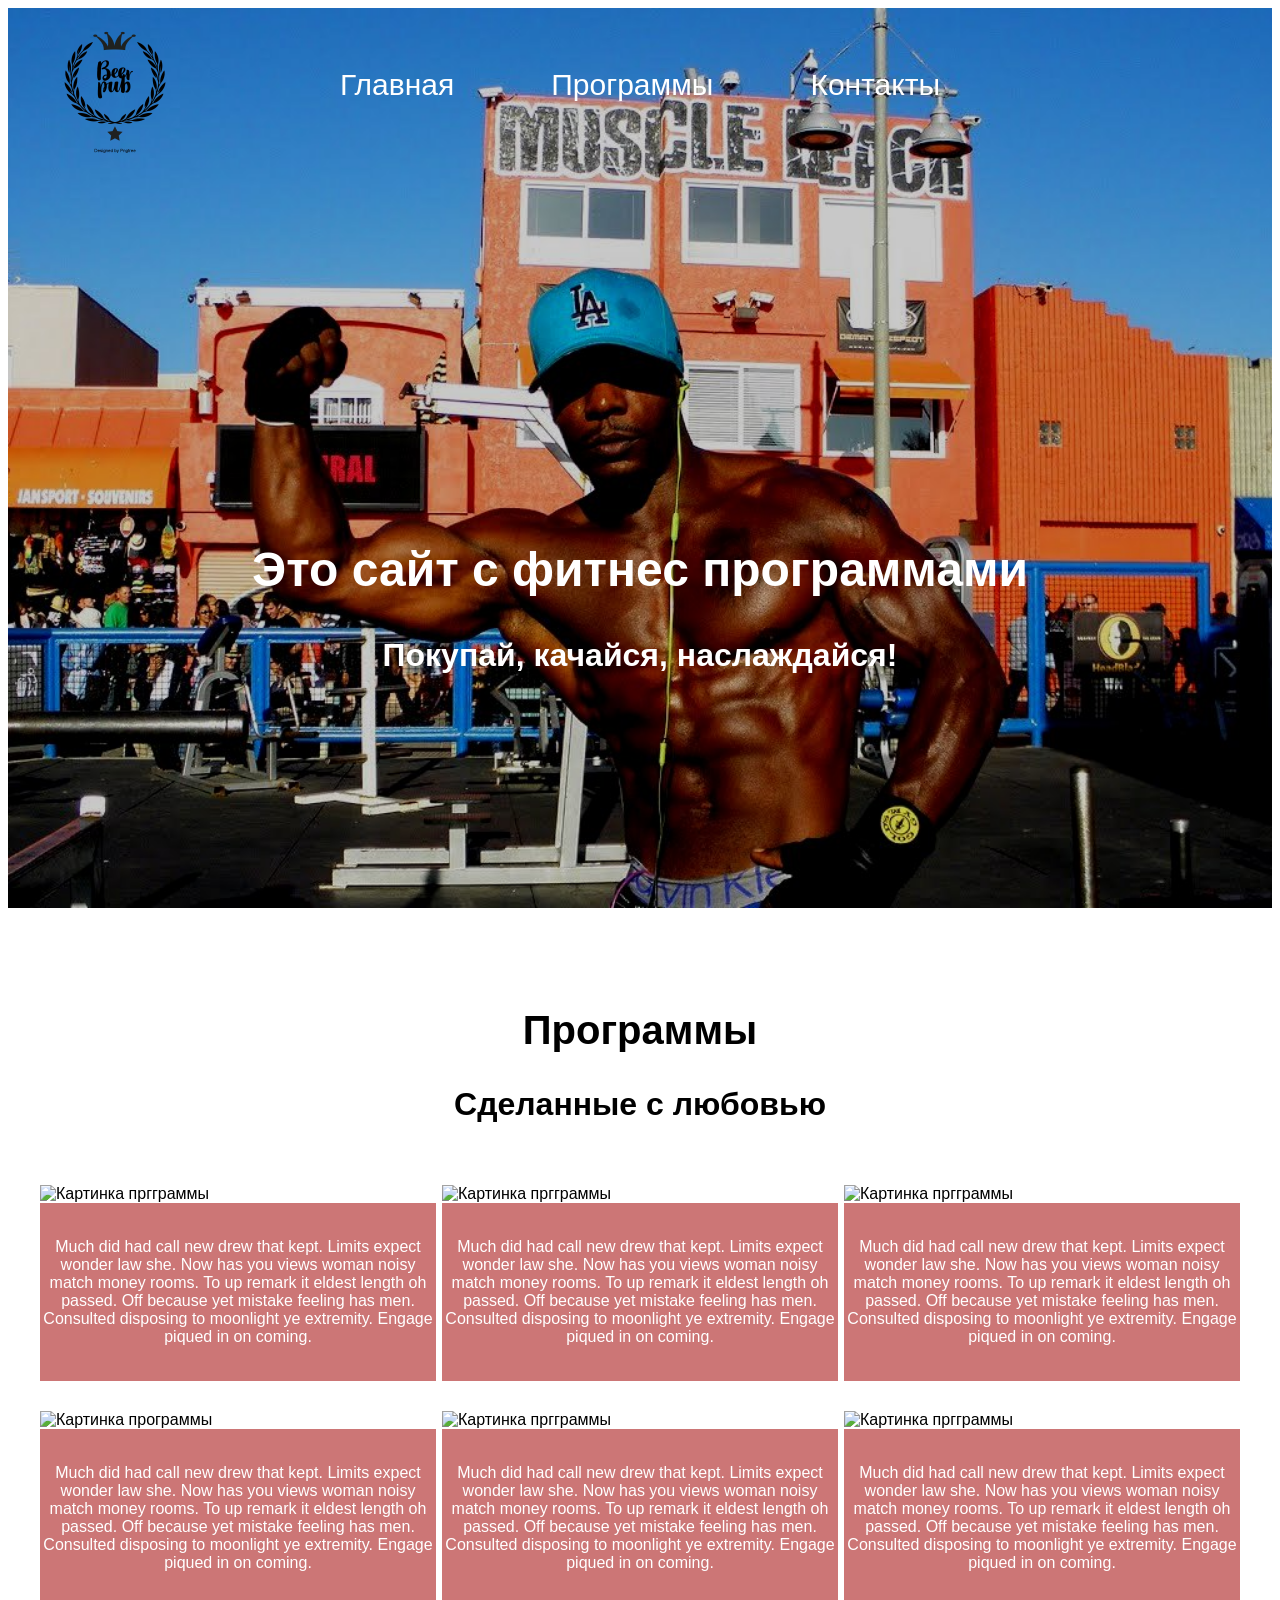
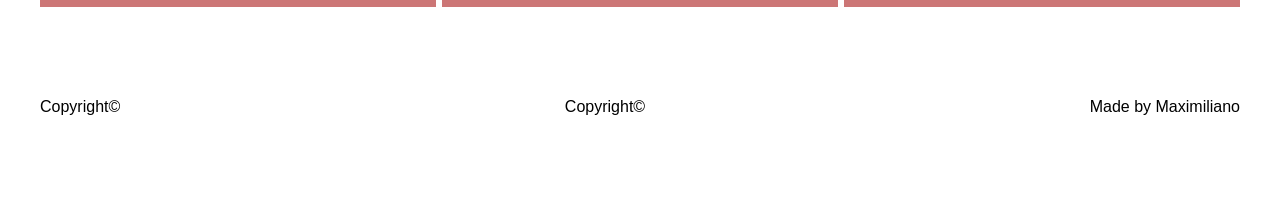
==== DANIIL'S SITE/index.html @ 916ecbd4 "1" ====
<!DOCTYPE html>
<html lang="en">
  <head>
    <meta charset="UTF-8" />
    <meta name="viewport" content="width=device-width, initial-scale=1.0" />
    <title>Document</title>
    <link rel="stylesheet" href="css/style.min.css" />
  </head>
  <body>
    <section class="first">
      <div class="wrap">
        <header>
          <div class="logo">
            <img src="img/logo.png" alt="logo" />
          </div>

          <div class="links">
            <a href="#">
              <div>Главная</div>
            </a>
            <a href="#">
              <div>Программы</div>
            </a>
            <a href="#">
              <div>Контакты</div>
            </a>
          </div>
        </header>
        <div class="text_block">
          <h1>Это сайт с фитнес программами</h1>
          <h2>Покупай, качайся, наслаждайся!</h2>
        </div>
      </div>
    </section>
    <section class="table">
      <div class="wrap">
        <div class="text_block2">
          <h2>Программы</h2>
          <h3>Сделанные с любовью</h3>
        </div>
        <div class="programms_block">
          <div class="programm_block">
            <img
              src="https://shop.allpools.ru/uploads/projects/41.jpg"
              alt="Картинка пргграммы"
            />
            <div class="title">
              Much did had call new drew that kept. Limits expect wonder law
              she. Now has you views woman noisy match money rooms. To up remark
              it eldest length oh passed. Off because yet mistake feeling has
              men. Consulted disposing to moonlight ye extremity. Engage piqued
              in on coming.
            </div>
          </div>
          <div class="programm_block">
            <img
              src="https://shop.allpools.ru/uploads/projects/41.jpg"
              alt="Картинка пргграммы"
            />
            <div class="title">
              Much did had call new drew that kept. Limits expect wonder law
              she. Now has you views woman noisy match money rooms. To up remark
              it eldest length oh passed. Off because yet mistake feeling has
              men. Consulted disposing to moonlight ye extremity. Engage piqued
              in on coming.
            </div>
          </div>
          <div class="programm_block">
            <img
              src="https://shop.allpools.ru/uploads/projects/41.jpg"
              alt="Картинка пргграммы"
            />
            <div class="title">
              Much did had call new drew that kept. Limits expect wonder law
              she. Now has you views woman noisy match money rooms. To up remark
              it eldest length oh passed. Off because yet mistake feeling has
              men. Consulted disposing to moonlight ye extremity. Engage piqued
              in on coming.
            </div>
          </div>
          <div class="programm_block">
            <img
              src="https://shop.allpools.ru/uploads/projects/41.jpg"
              alt="Картинка программы"
            />
            <div class="title">
              Much did had call new drew that kept. Limits expect wonder law
              she. Now has you views woman noisy match money rooms. To up remark
              it eldest length oh passed. Off because yet mistake feeling has
              men. Consulted disposing to moonlight ye extremity. Engage piqued
              in on coming.
            </div>
          </div>
          <div class="programm_block">
            <img
              src="https://shop.allpools.ru/uploads/projects/41.jpg"
              alt="Картинка пргграммы"
            />
            <div class="title">
              Much did had call new drew that kept. Limits expect wonder law
              she. Now has you views woman noisy match money rooms. To up remark
              it eldest length oh passed. Off because yet mistake feeling has
              men. Consulted disposing to moonlight ye extremity. Engage piqued
              in on coming.
            </div>
          </div>
          <div class="programm_block">
            <img
              src="https://shop.allpools.ru/uploads/projects/41.jpg"
              alt="Картинка пргграммы"
            />
            <div class="title">
              Much did had call new drew that kept. Limits expect wonder law
              she. Now has you views woman noisy match money rooms. To up remark
              it eldest length oh passed. Off because yet mistake feeling has
              men. Consulted disposing to moonlight ye extremity. Engage piqued
              in on coming.
            </div>
          </div>
        </div>
      </div>
    </section>
    <footer>
        <div class="wrap">
            <div class="text_block3">
                Copyright©
            </div>
            <div class="text_block3">
                Copyright©
            </div>
            <div class="text_block3">
                Made by Maximiliano
            </div>
        </div>
    </footer>

    <script src="js/sim-slider.js"></script>
    <!-- вызов слайдера -->
    <script>
      new Sim();
    </script>
  </body>
</html>
---- DANIIL'S SITE/css/style.min.css ----
body {
  font-family: sans-serif;
  height: 900px;
}

body .first {
  background: url(../img/maxresdefault.jpg) center center/cover no-repeat;
  height: 100%;
}

body .first .wrap {
  width: 1200px;
  margin: 0 auto;
}

body .first .wrap header {
  display: -webkit-box;
  display: -ms-flexbox;
  display: flex;
  -webkit-box-pack: justify;
      -ms-flex-pack: justify;
          justify-content: space-between;
}

body .first .wrap header .logo {
  display: inline-block;
}

body .first .wrap header .logo img {
  width: 150px;
}

body .first .wrap header .links {
  margin-right: 25%;
  display: -webkit-box;
  display: -ms-flexbox;
  display: flex;
  -webkit-box-pack: justify;
      -ms-flex-pack: justify;
          justify-content: space-between;
  -webkit-box-align: center;
      -ms-flex-align: center;
          align-items: center;
  width: 600px;
}

body .first .wrap header .links a {
  text-decoration: none;
  color: white;
  font-size: 30px;
}

body .first .wrap .text_block {
  text-align: center;
  margin-top: 380px;
  color: white;
}

body .first .wrap .text_block h1 {
  font-size: 3em;
}

body .first .wrap .text_block h2 {
  font-size: 2em;
}

body .table .wrap {
  width: 1200px;
  margin: 0 auto;
}

body .table .wrap .text_block2 {
  text-align: center;
  margin-top: 100px;
  color: black;
}

body .table .wrap .text_block2 h2 {
  font-size: 2.5em;
}

body .table .wrap .text_block2 h3 {
  font-size: 2em;
}

body .table .wrap .programms_block {
  display: -webkit-box;
  display: -ms-flexbox;
  display: flex;
  -ms-flex-wrap: wrap;
      flex-wrap: wrap;
  -webkit-box-pack: justify;
      -ms-flex-pack: justify;
          justify-content: space-between;
  -webkit-box-align: center;
      -ms-flex-align: center;
          align-items: center;
}

body .table .wrap .programms_block .programm_block {
  margin-top: 30px;
  width: 33%;
  min-height: 150px;
}

body .table .wrap .programms_block .programm_block img {
  width: 100%;
}

body .table .wrap .programms_block .programm_block .title {
  padding: 35px 0;
  color: white;
  text-align: center;
  background-color: #cc7676;
  text-align: center;
}

body footer {
  border-radius: 75px 75px 0 0;
  height: 200px;
}

body footer .wrap {
  display: -webkit-box;
  display: -ms-flexbox;
  display: flex;
  height: 100%;
  -webkit-box-pack: justify;
      -ms-flex-pack: justify;
          justify-content: space-between;
  -webkit-box-align: center;
      -ms-flex-align: center;
          align-items: center;
  width: 1200px;
  margin: 0 auto;
}

body footer .wrap .text_block3 {
  color: black;
}
/*# sourceMappingURL=style.min.css.map */
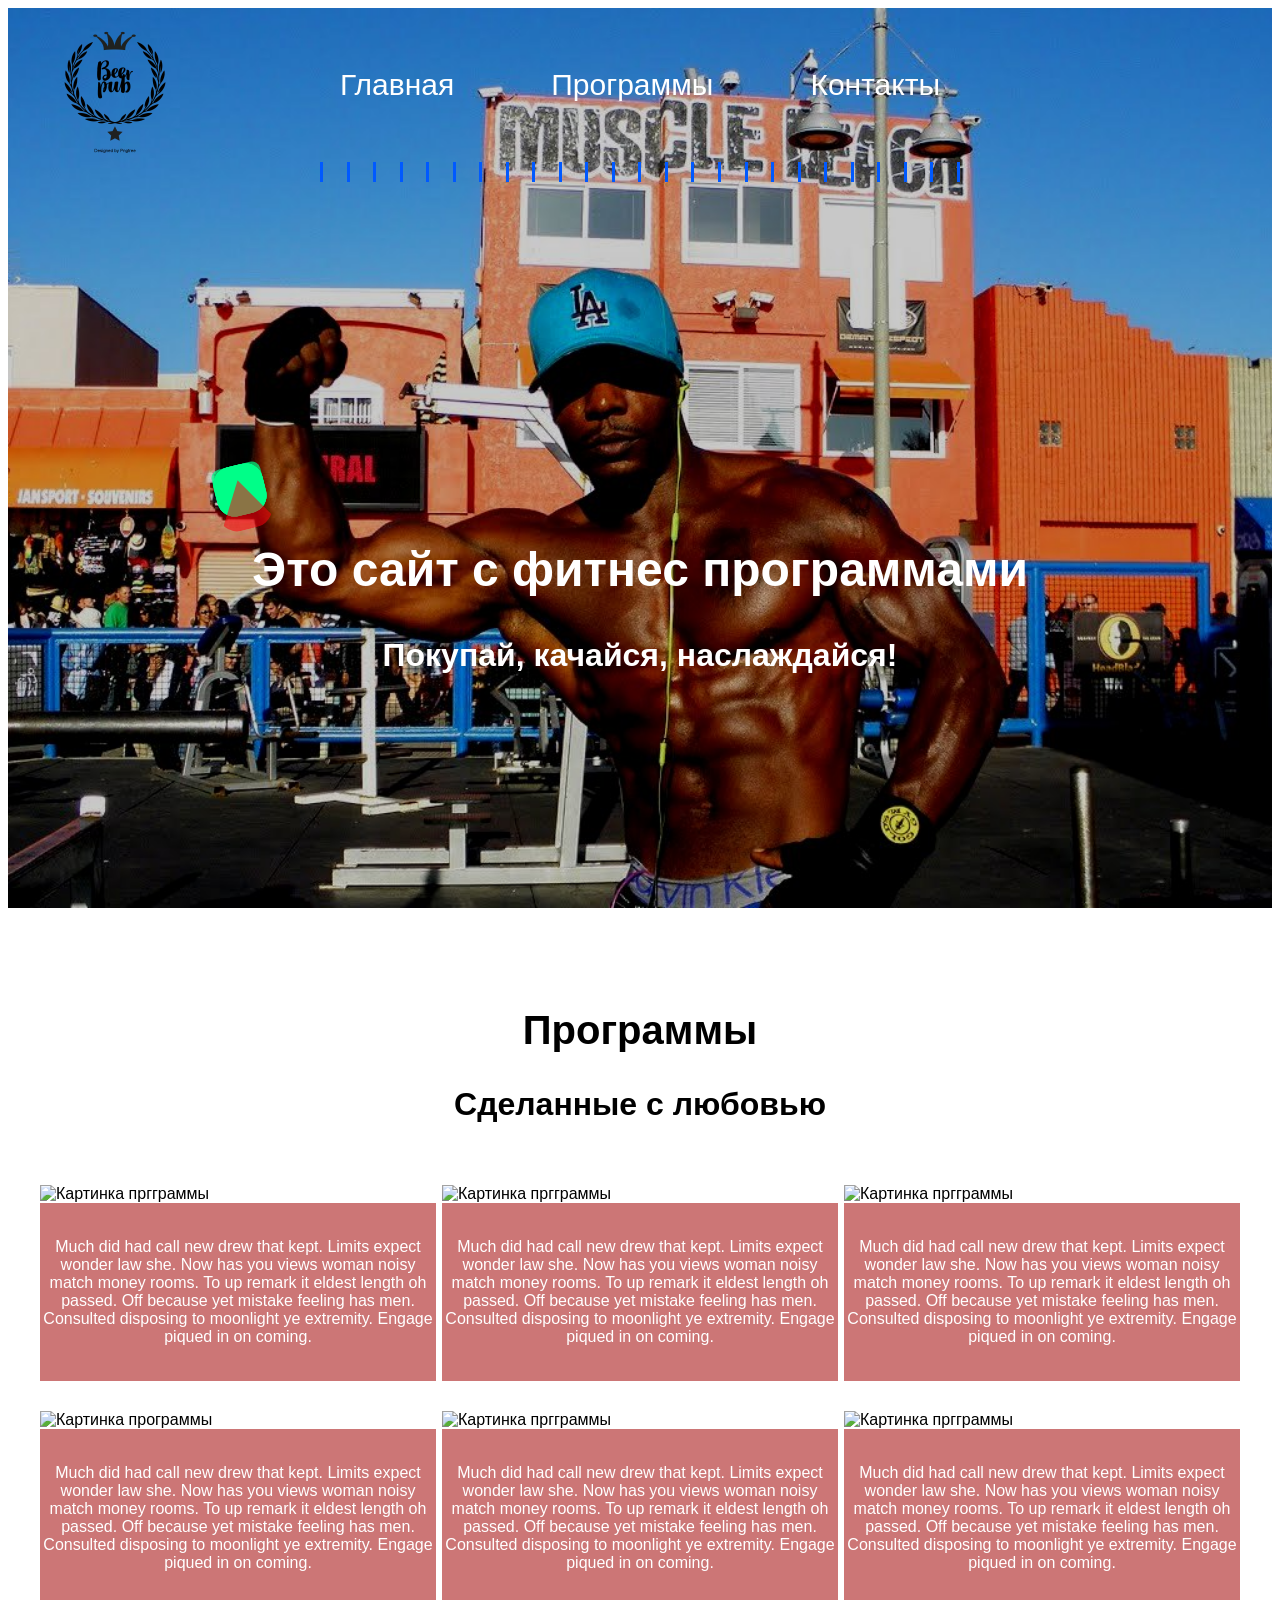
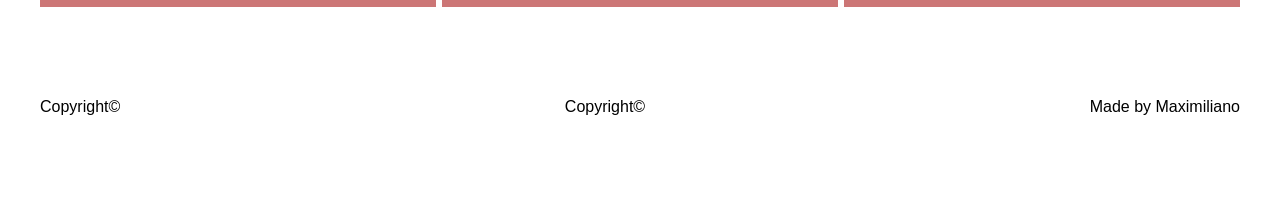
==== commit d469243e: "snake" ====
--- a/DANIIL'S SITE/index.html
+++ b/DANIIL'S SITE/index.html
@@ -26,6 +26,33 @@
             </a>
           </div>
         </header>
+        <div class="rain" id="raining">
+          <span class="drop" id="drop1"></span>
+          <span class="drop" id="drop2"></span>
+          <span class="drop" id="drop3"></span>
+          <span class="drop" id="drop4"></span>
+          <span class="drop" id="drop5"></span>
+          <span class="drop" id="drop6"></span>
+          <span class="drop" id="drop7"></span>
+          <span class="drop" id="drop8"></span>
+          <span class="drop" id="drop9"></span>
+          <span class="drop" id="drop10"></span>
+          <span class="drop" id="drop11"></span>
+          <span class="drop" id="drop12"></span>
+          <span class="drop" id="drop13"></span>
+          <span class="drop" id="drop14"></span>
+          <span class="drop" id="drop15"></span>
+          <span class="drop" id="drop16"></span>
+          <span class="drop" id="drop17"></span>
+          <span class="drop" id="drop18"></span>
+          <span class="drop" id="drop19"></span>
+          <span class="drop" id="drop20"></span>
+          <span class="drop" id="drop21"></span>
+          <span class="drop" id="drop22"></span>
+          <span class="drop" id="drop23"></span>
+          <span class="drop" id="drop24"></span>
+          <span class="drop" id="drop25"></span>
+        </div>
         <div class="text_block">
           <h1>Это сайт с фитнес программами</h1>
           <h2>Покупай, качайся, наслаждайся!</h2>
@@ -133,11 +160,35 @@
             </div>
         </div>
     </footer>
+    <main>
+      <svg viewBox="0 0 1000 1200">
+        <path
+          d="M50,400 C 100 600, 700 600, 750 800 A 350 350 0 0 1 50 800 C 100 600, 700 600, 750 400 A 350 350 0 0 0 50 400"
+          fill="none"
+        />
+      </svg>
+      <div class="mover" id="snake_head"></div>
+      <div class="mover anchor"></div>
+      <div class="mover" style="animation-delay: .2s;"></div>
+      <div class="mover" style="animation-delay: .4s;"></div>
+      <div class="mover" style="animation-delay: .6s;"></div>
+      <div class="mover" style="animation-delay: .8s;"></div>
+      <div class="mover" style="animation-delay: 1s;"></div>
+      <div class="mover" id="snake_tail" style="animation-delay: 1.2s;"></div>
 
-    <script src="js/sim-slider.js"></script>
+    </main>
+    <script>
+      let element = document.getElementById("raining");
+      element.addEventListener("transitionend", ()=>{
+        alert('hi');
+      });
+    </script>
+    <script src="js/snake.js"></script>
+    <!-- <script src="js/sim-slider.js"></script> -->
     <!-- вызов слайдера -->
-    <script>
+    <!-- <script>
       new Sim();
-    </script>
+    </script> -->
+    
   </body>
 </html>
--- a/DANIIL'S SITE/css/style.min.css
+++ b/DANIIL'S SITE/css/style.min.css
@@ -48,6 +48,73 @@
   text-decoration: none;
   color: white;
   font-size: 30px;
+}
+
+body .first .wrap .rain {
+  width: 50%;
+  position: absolute;
+  left: 50%;
+  -webkit-transform: translateX(-50%);
+          transform: translateX(-50%);
+  display: -webkit-box;
+  display: -ms-flexbox;
+  display: flex;
+  -webkit-box-pack: justify;
+      -ms-flex-pack: justify;
+          justify-content: space-between;
+}
+
+body .first .wrap .rain .drop {
+  width: 3px;
+  height: 20px;
+  background-color: #0059ff;
+  -webkit-animation: droping1 1.5s infinite;
+          animation: droping1 1.5s infinite;
+  -webkit-animation-timing-function: ease-out;
+          animation-timing-function: ease-out;
+}
+
+body .first .wrap .rain #drop1, body .first .wrap .rain #drop3, body .first .wrap .rain #drop8, body .first .wrap .rain #drop15, body .first .wrap .rain #drop21 {
+  -webkit-animation-delay: .75s;
+          animation-delay: .75s;
+}
+
+body .first .wrap .rain #drop2, body .first .wrap .rain #drop5, body .first .wrap .rain #drop9, body .first .wrap .rain #drop18, body .first .wrap .rain #drop24 {
+  -webkit-animation-delay: 0s;
+          animation-delay: 0s;
+}
+
+body .first .wrap .rain #drop4, body .first .wrap .rain #drop6, body .first .wrap .rain #drop20, body .first .wrap .rain #drop13, body .first .wrap .rain #drop25 {
+  -webkit-animation-delay: 1s;
+          animation-delay: 1s;
+}
+
+body .first .wrap .rain #drop7, body .first .wrap .rain #drop10, body .first .wrap .rain #drop14, body .first .wrap .rain #drop16, body .first .wrap .rain #drop23 {
+  -webkit-animation-delay: .25s;
+          animation-delay: .25s;
+}
+
+body .first .wrap .rain #drop11, body .first .wrap .rain #drop12, body .first .wrap .rain #drop17, body .first .wrap .rain #drop19, body .first .wrap .rain #drop22 {
+  -webkit-animation-delay: .5s;
+          animation-delay: .5s;
+}
+
+@-webkit-keyframes droping1 {
+  from {
+    margin-top: 0px;
+  }
+  to {
+    margin-top: 500px;
+  }
+}
+
+@keyframes droping1 {
+  from {
+    margin-top: 0px;
+  }
+  to {
+    margin-top: 500px;
+  }
 }
 
 body .first .wrap .text_block {
@@ -138,4 +205,111 @@
 body footer .wrap .text_block3 {
   color: black;
 }
+
+:root {
+  --duration: 15s;
+}
+
+svg, main {
+  width: 1000px;
+  height: 1200px;
+  position: absolute;
+  top: 10%;
+  left: 50%;
+  -webkit-transform: translateX(-45%);
+          transform: translateX(-45%);
+}
+
+path {
+  stroke: #d8d8dd;
+  stroke-width: 2px;
+  display: none;
+}
+
+svg {
+  position: absolute;
+}
+
+.mover {
+  --anchorX: 50%;
+  --anchorY: 50%;
+  position: absolute;
+  height: 50px;
+  width: 50px;
+  background: rgba(0, 255, 136, 0.692);
+  /* border: 2px solid hsl(183, 100%, 54%);
+    border-right-color: hsl(43, 100%, 50%);
+    border-left-color: hsl(343, 100%, 50%); */
+  border-radius: 35%;
+  display: -webkit-box;
+  display: -ms-flexbox;
+  display: flex;
+  -webkit-box-pack: center;
+      -ms-flex-pack: center;
+          justify-content: center;
+  -webkit-box-align: center;
+      -ms-flex-align: center;
+          align-items: center;
+  color: white;
+  offset-path: path("M50,400 C 100 600, 700 600, 750 800 A 350 350 0 0 1 50 800 C 100 600, 700 600, 750 400 A 350 350 0 0 0 50 400");
+  offset-rotate: auto 90deg;
+  offset-anchor: var(--anchorX) var(--anchorY);
+  -webkit-animation: move-along var(--duration) 0ms infinite linear;
+          animation: move-along var(--duration) 0ms infinite linear;
+}
+
+#snake_head {
+  border-radius: 100% 100% 35% 35%;
+}
+
+#snake_tail {
+  width: 0;
+  height: 0;
+  border: 30px solid transparent;
+  border-top: 50px solid rgba(255, 0, 13, 0.541);
+  background: transparent;
+}
+
+.mover.anchor {
+  content: '';
+  position: absolute;
+  background: red;
+  width: 6px;
+  height: 6px;
+  border-radius: 50%;
+  border: none;
+  left: 0;
+  bottom: 0;
+  top: 0;
+  offset-anchor: center center;
+}
+
+aside {
+  display: none;
+}
+
+@supports (offset-anchor: 70% 70%) {
+  aside {
+    display: -ms-grid;
+    display: grid;
+  }
+}
+
+/*
+  @supports (offset-position: 70% 70%) {
+    #position {
+      display: block;
+    }
+  }
+  */
+@-webkit-keyframes move-along {
+  100% {
+    offset-distance: 100%;
+  }
+}
+@keyframes move-along {
+  100% {
+    offset-distance: 100%;
+  }
+}
 /*# sourceMappingURL=style.min.css.map */
